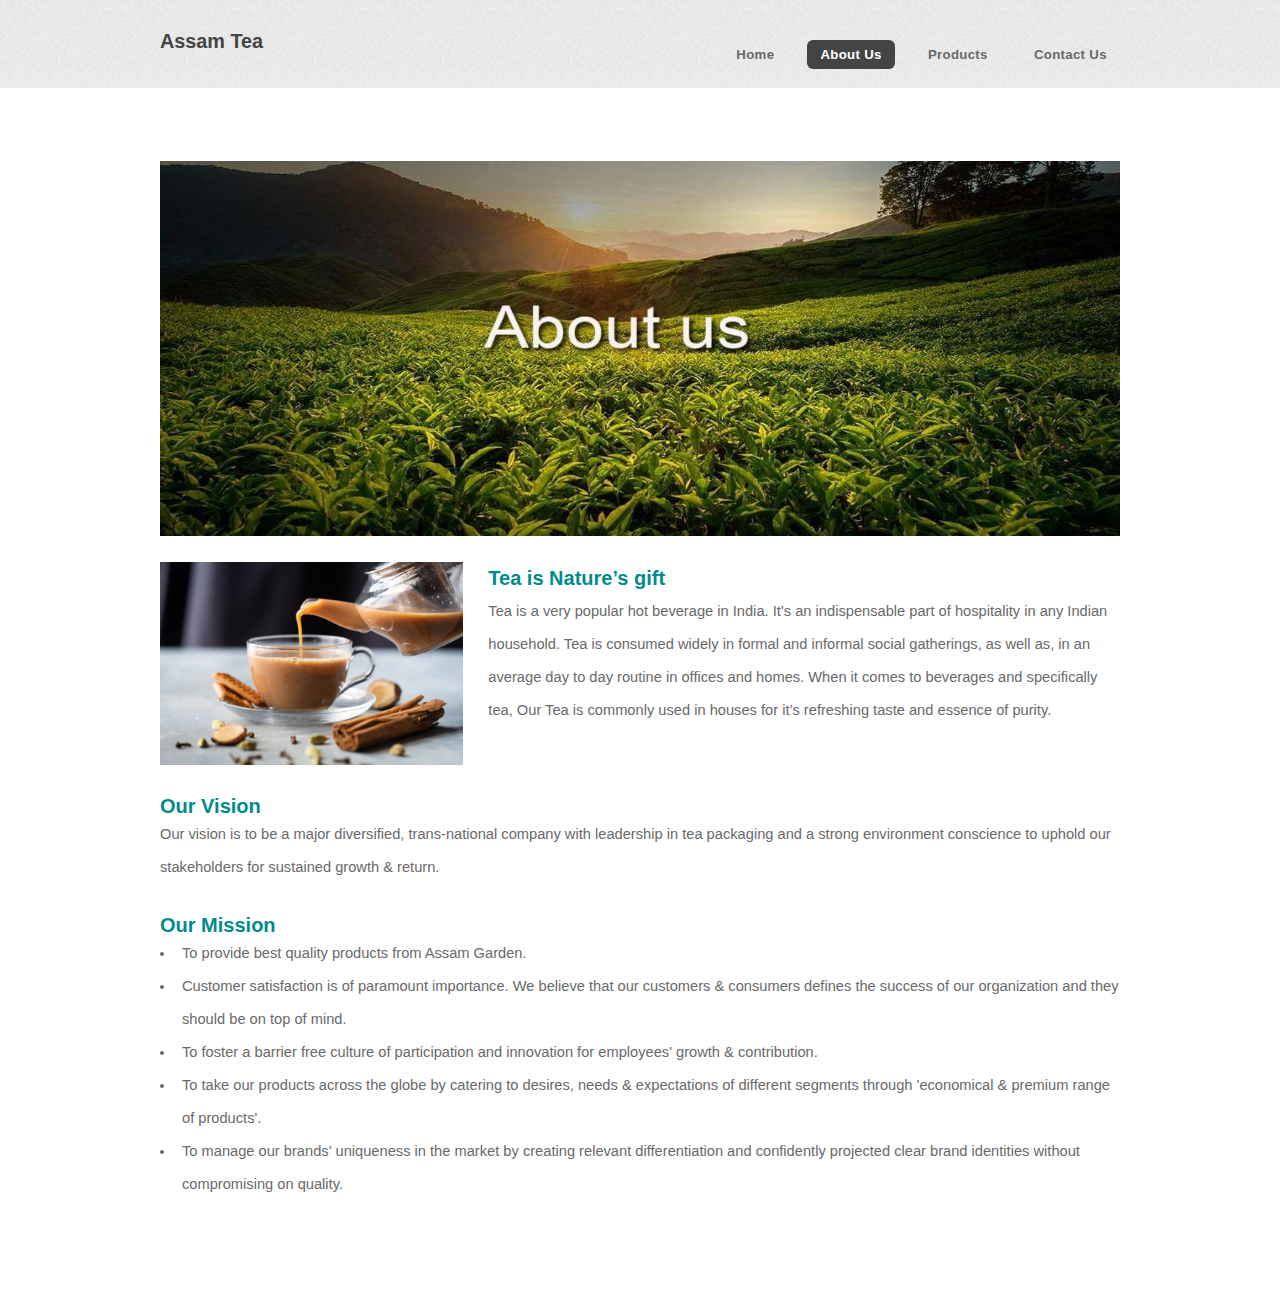
==== about-us.html @ cc210bd0 "whatsapp api fix & title logo add." ====
<!DOCTYPE html>
<html lang="en">
<head>
    <title>Assam Tea</title>
    <meta charset="utf-8" />
    <link rel="stylesheet" href="assets/css/main.css" />
    <link rel="stylesheet" href="assets/css/slideshow.css"/>

</head>

<body>

<div id="page-wrapper">
    <!-- Header -->
    <div style="margin: 25px;">
        <header id="header" class="container">

            <!-- Logo -->
            <div id="logo">
                <!--<img style="width: 50px; height: 50px" src="images/tea-logo%20copy.jpeg">-->
                <h3>Assam Tea</h3>
            </div>

            <!-- Nav -->
            <nav id="nav">
                <ul>
                    <li><a href="index.html">Home</a></li>
                    <li class="current"><a href="about-us.html">About Us</a></li>
                    <li><a href="products.html">Products</a></li>
                    <li><a href="contact-us.html">Contact Us</a></li>
                </ul>
            </nav>

        </header>
    </div>
</div>

<div id="main-wrapper">
    <div class="container">
        <div class="row">
            <img style="width: 100%;height: 400px;" src="images/about-us.jpg">
        </div>

        <div class="row" style="margin-top: 1px!important;">
            <div class="col-4 col-6-medium col-12-small">
                <img style="width: 100%; height: 100%" src="images/chai-image.jpeg">
            </div>

            <div class="col-8 col-6-medium col-12-small">
                <div style="font-weight: bold;color: darkcyan;font-size: 20px;"> Tea is Nature’s gift</div>
                <div>
                    Tea is a very popular hot beverage in India. It’s an indispensable part of hospitality in any Indian household.
                    Tea is consumed widely in formal and informal social gatherings, as well as, in an average day to day routine in offices and homes.
                    When it comes to beverages and specifically tea,
                    Our Tea is commonly used in houses for it’s refreshing taste and essence of purity.
                </div>
            </div>

            <div class="row">
                <div style="font-weight: bold;color: darkcyan;font-size: 20px;"> Our Vision</div>
                <div style="margin-top: -30px;">
                    Our vision is to be a major diversified,
                    trans-national company with leadership in tea packaging and
                    a strong environment conscience to uphold our stakeholders for sustained growth & return.
                </div>

                <div style="font-weight: bold;color: darkcyan;font-size: 20px;"> Our Mission</div>
                <div style="margin-top: -30px;">
                    <ul>
                        <li> To provide best quality products from Assam Garden.</li>
                        <li> Customer satisfaction is of paramount importance. We believe that our customers & consumers defines the success of our organization and they should be on top of mind.</li>
                        <li> To foster a barrier free culture of participation and innovation for employees' growth & contribution.</li>
                        <li> To take our products across the globe by catering to desires, needs & expectations of different segments through 'economical & premium range of products'.</li>
                        <li> To manage our brands' uniqueness in the market by creating relevant differentiation and confidently projected clear brand identities without compromising on quality.</li>
                    </ul>
                </div>
            </div>
        </div>
    </div>
</div>


</body>
</html>
---- assets/css/main.css ----
@import url("fontawesome-all.min.css");
@import url("https://fonts.googleapis.com/css?family=Oleo+Script:400|Open+Sans:300,300italic,600,600italic,800");

/*
	Verti by HTML5 UP
	html5up.net | @ajlkn
	Free for personal and commercial use under the CCA 3.0 license (html5up.net/license)
*/

html, body, div, span, applet, object,
iframe, h1, h2, h3, h4, h5, h6, p, blockquote,
pre, a, abbr, acronym, address, big, cite,
code, del, dfn, em, img, ins, kbd, q, s, samp,
small, strike, strong, sub, sup, tt, var, b,
u, i, center, dl, dt, dd, ol, ul, li, fieldset,
form, label, legend, table, caption, tbody,
tfoot, thead, tr, th, td, article, aside,
canvas, details, embed, figure, figcaption,
footer, header, hgroup, menu, nav, output, ruby,
section, summary, time, mark, audio, video {
	margin: 0;
	padding: 0;
	border: 0;
	font-size: 100%;
	font: inherit;
	vertical-align: baseline;}

article, aside, details, figcaption, figure,
footer, header, hgroup, menu, nav, section {
	display: block;}

body {
	line-height: 1;
}

ol, ul {
	list-style: none;
}

blockquote, q {
	quotes: none;
}

	blockquote:before, blockquote:after, q:before, q:after {
		content: '';
		content: none;
	}

table {
	border-collapse: collapse;
	border-spacing: 0;
}

body {
	-webkit-text-size-adjust: none;
}

mark {
	background-color: transparent;
	color: inherit;
}

input::-moz-focus-inner {
	border: 0;
	padding: 0;
}

input, select, textarea {
	-moz-appearance: none;
	-webkit-appearance: none;
	-ms-appearance: none;
	appearance: none;
}

/* Basic */

	@-ms-viewport {
		width: device-width;
	}

	html {
		box-sizing: border-box;
	}

	*, *:before, *:after {
		box-sizing: inherit;
	}

	body {
		background-image: -moz-linear-gradient(top, rgba(0, 0, 0, 0.05), rgba(0, 0, 0, 0)), url("images/bg01.png");
		background-image: -webkit-linear-gradient(top, rgba(0, 0, 0, 0.05), rgba(0, 0, 0, 0)), url("images/bg01.png");
		background-image: -ms-linear-gradient(top, rgba(0, 0, 0, 0.05), rgba(0, 0, 0, 0)), url("images/bg01.png");
		background-image: linear-gradient(top, rgba(0, 0, 0, 0.05), rgba(0, 0, 0, 0)), url("images/bg01.png");
		background-color: #f7f7f7;
		background-position: top left, top left;
		background-repeat: repeat-x, repeat;
		background-size: 100% 30em, auto;
		font-family: 'Open Sans', sans-serif;
		font-size: 13pt;
		color: #696969;
		font-weight: 300;
		line-height: 2.25em;
	}

		body.is-preload *, body.is-preload *:before, body.is-preload *:after {
			-moz-animation: none !important;
			-webkit-animation: none !important;
			-ms-animation: none !important;
			animation: none !important;
			-moz-transition: none !important;
			-webkit-transition: none !important;
			-ms-transition: none !important;
			transition: none !important;
		}

	input, select, textarea {
		font-family: 'Open Sans', sans-serif;
		font-size: 13pt;
		color: #696969;
		font-weight: 300;
		line-height: 2.25em;
	}

	a {
		color: #0090c5;
		text-decoration: underline;
	}

		a:hover {
			text-decoration: none;
		}

	h1, h2, h3, h4, h5, h6 {
		color: #444;
		font-weight: 800;
	}

		h1 a, h2 a, h3 a, h4 a, h5 a, h6 a {
			color: inherit;
			text-decoration: none;
			outline: 0;
		}

	h2 {
		font-size: 2.25em;
		margin: 0 0 1.1em 0;
		line-height: 1em;
	}

	h3 {
		font-size: 1.35em;
		margin: 0 0 1em 0;
	}

	b, strong {
		font-weight: 600;
		color: #444;
	}

	i, em {
		font-style: italic;
	}

	br.clear {
		clear: both;
	}

	sub {
		position: relative;
		top: 0.5em;
		font-size: 0.8em;
	}

	sup {
		position: relative;
		top: -0.5em;
		font-size: 0.8em;
	}

	hr {
		border: 0;
		border-top: solid 1px #eee;
	}

	blockquote {
		border-left: solid 0.5em #eee;
		padding: 1em 0 1em 2em;
		font-style: italic;
	}

	p, ul, ol, dl, table {
		margin-bottom: 2em;
	}

/* Container */

	.container {
		margin: 0 auto;
		max-width: 100%;
		width: 1400px;
	}

		@media screen and (max-width: 1680px) {

			.container {
				width: 1200px;
			}

		}

		@media screen and (max-width: 1280px) {

			.container {
				width: 960px;
			}

		}

		@media screen and (max-width: 980px) {

			.container {
				width: 90%;
			}

		}

		@media screen and (max-width: 736px) {

			.container {
				width: 100%;
			}

		}

/* Row */

	.row {
		display: flex;
		flex-wrap: wrap;
		box-sizing: border-box;
		align-items: stretch;
	}

		.row > * {
			box-sizing: border-box;
		}

		.row.gtr-uniform > * > :last-child {
			margin-bottom: 0;
		}

		.row.aln-left {
			justify-content: flex-start;
		}

		.row.aln-center {
			justify-content: center;
		}

		.row.aln-right {
			justify-content: flex-end;
		}

		.row.aln-top {
			align-items: flex-start;
		}

		.row.aln-middle {
			align-items: center;
		}

		.row.aln-bottom {
			align-items: flex-end;
		}

		.row > .imp {
			order: -1;
		}

		.row > .col-1 {
			width: 8.33333%;
		}

		.row > .off-1 {
			margin-left: 8.33333%;
		}

		.row > .col-2 {
			width: 16.66667%;
		}

		.row > .off-2 {
			margin-left: 16.66667%;
		}

		.row > .col-3 {
			width: 25%;
		}

		.row > .off-3 {
			margin-left: 25%;
		}

		.row > .col-4 {
			width: 33.33333%;
		}

		.row > .off-4 {
			margin-left: 33.33333%;
		}

		.row > .col-5 {
			width: 41.66667%;
		}

		.row > .off-5 {
			margin-left: 41.66667%;
		}

		.row > .col-6 {
			width: 50%;
		}

		.row > .off-6 {
			margin-left: 50%;
		}

		.row > .col-7 {
			width: 58.33333%;
		}

		.row > .off-7 {
			margin-left: 58.33333%;
		}

		.row > .col-8 {
			width: 66.66667%;
		}

		.row > .off-8 {
			margin-left: 66.66667%;
		}

		.row > .col-9 {
			width: 75%;
		}

		.row > .off-9 {
			margin-left: 75%;
		}

		.row > .col-10 {
			width: 83.33333%;
		}

		.row > .off-10 {
			margin-left: 83.33333%;
		}

		.row > .col-11 {
			width: 91.66667%;
		}

		.row > .off-11 {
			margin-left: 91.66667%;
		}

		.row > .col-12 {
			width: 100%;
		}

		.row > .off-12 {
			margin-left: 100%;
		}

		.row.gtr-0 {
			margin-top: 0px;
			margin-left: 0px;
		}

			.row.gtr-0 > * {
				padding: 0px 0 0 0px;
			}

			.row.gtr-0.gtr-uniform {
				margin-top: 0px;
			}

				.row.gtr-0.gtr-uniform > * {
					padding-top: 0px;
				}

		.row.gtr-25 {
			margin-top: -10px;
			margin-left: -10px;
		}

			.row.gtr-25 > * {
				padding: 10px 0 0 10px;
			}

			.row.gtr-25.gtr-uniform {
				margin-top: -10px;
			}

				.row.gtr-25.gtr-uniform > * {
					padding-top: 10px;
				}

		.row.gtr-50 {
			margin-top: -20px;
			margin-left: -20px;
		}

			.row.gtr-50 > * {
				padding: 20px 0 0 20px;
			}

			.row.gtr-50.gtr-uniform {
				margin-top: -20px;
			}

				.row.gtr-50.gtr-uniform > * {
					padding-top: 20px;
				}

		.row {
			margin-top: -40px;
			margin-left: -40px;
		}

			.row > * {
				padding: 40px 0 0 40px;
			}

			.row.gtr-uniform {
				margin-top: -40px;
			}

				.row.gtr-uniform > * {
					padding-top: 40px;
				}

		.row.gtr-150 {
			margin-top: -60px;
			margin-left: -60px;
		}

			.row.gtr-150 > * {
				padding: 60px 0 0 60px;
			}

			.row.gtr-150.gtr-uniform {
				margin-top: -60px;
			}

				.row.gtr-150.gtr-uniform > * {
					padding-top: 60px;
				}

		.row.gtr-200 {
			margin-top: -80px;
			margin-left: -80px;
		}

			.row.gtr-200 > * {
				padding: 80px 0 0 80px;
			}

			.row.gtr-200.gtr-uniform {
				margin-top: -80px;
			}

				.row.gtr-200.gtr-uniform > * {
					padding-top: 80px;
				}

		@media screen and (max-width: 1680px) {

			.row {
				display: flex;
				flex-wrap: wrap;
				box-sizing: border-box;
				align-items: stretch;
			}

				.row > * {
					box-sizing: border-box;
				}

				.row.gtr-uniform > * > :last-child {
					margin-bottom: 0;
				}

				.row.aln-left {
					justify-content: flex-start;
				}

				.row.aln-center {
					justify-content: center;
				}

				.row.aln-right {
					justify-content: flex-end;
				}

				.row.aln-top {
					align-items: flex-start;
				}

				.row.aln-middle {
					align-items: center;
				}

				.row.aln-bottom {
					align-items: flex-end;
				}

				.row > .imp-xlarge {
					order: -1;
				}

				.row > .col-1-xlarge {
					width: 8.33333%;
				}

				.row > .off-1-xlarge {
					margin-left: 8.33333%;
				}

				.row > .col-2-xlarge {
					width: 16.66667%;
				}

				.row > .off-2-xlarge {
					margin-left: 16.66667%;
				}

				.row > .col-3-xlarge {
					width: 25%;
				}

				.row > .off-3-xlarge {
					margin-left: 25%;
				}

				.row > .col-4-xlarge {
					width: 33.33333%;
				}

				.row > .off-4-xlarge {
					margin-left: 33.33333%;
				}

				.row > .col-5-xlarge {
					width: 41.66667%;
				}

				.row > .off-5-xlarge {
					margin-left: 41.66667%;
				}

				.row > .col-6-xlarge {
					width: 50%;
				}

				.row > .off-6-xlarge {
					margin-left: 50%;
				}

				.row > .col-7-xlarge {
					width: 58.33333%;
				}

				.row > .off-7-xlarge {
					margin-left: 58.33333%;
				}

				.row > .col-8-xlarge {
					width: 66.66667%;
				}

				.row > .off-8-xlarge {
					margin-left: 66.66667%;
				}

				.row > .col-9-xlarge {
					width: 75%;
				}

				.row > .off-9-xlarge {
					margin-left: 75%;
				}

				.row > .col-10-xlarge {
					width: 83.33333%;
				}

				.row > .off-10-xlarge {
					margin-left: 83.33333%;
				}

				.row > .col-11-xlarge {
					width: 91.66667%;
				}

				.row > .off-11-xlarge {
					margin-left: 91.66667%;
				}

				.row > .col-12-xlarge {
					width: 100%;
				}

				.row > .off-12-xlarge {
					margin-left: 100%;
				}

				.row.gtr-0 {
					margin-top: 0px;
					margin-left: 0px;
				}

					.row.gtr-0 > * {
						padding: 0px 0 0 0px;
					}

					.row.gtr-0.gtr-uniform {
						margin-top: 0px;
					}

						.row.gtr-0.gtr-uniform > * {
							padding-top: 0px;
						}

				.row.gtr-25 {
					margin-top: -10px;
					margin-left: -10px;
				}

					.row.gtr-25 > * {
						padding: 10px 0 0 10px;
					}

					.row.gtr-25.gtr-uniform {
						margin-top: -10px;
					}

						.row.gtr-25.gtr-uniform > * {
							padding-top: 10px;
						}

				.row.gtr-50 {
					margin-top: -20px;
					margin-left: -20px;
				}

					.row.gtr-50 > * {
						padding: 20px 0 0 20px;
					}

					.row.gtr-50.gtr-uniform {
						margin-top: -20px;
					}

						.row.gtr-50.gtr-uniform > * {
							padding-top: 20px;
						}

				.row {
					margin-top: -40px;
					margin-left: -40px;
				}

					.row > * {
						padding: 40px 0 0 40px;
					}

					.row.gtr-uniform {
						margin-top: -40px;
					}

						.row.gtr-uniform > * {
							padding-top: 40px;
						}

				.row.gtr-150 {
					margin-top: -60px;
					margin-left: -60px;
				}

					.row.gtr-150 > * {
						padding: 60px 0 0 60px;
					}

					.row.gtr-150.gtr-uniform {
						margin-top: -60px;
					}

						.row.gtr-150.gtr-uniform > * {
							padding-top: 60px;
						}

				.row.gtr-200 {
					margin-top: -80px;
					margin-left: -80px;
				}

					.row.gtr-200 > * {
						padding: 80px 0 0 80px;
					}

					.row.gtr-200.gtr-uniform {
						margin-top: -80px;
					}

						.row.gtr-200.gtr-uniform > * {
							padding-top: 80px;
						}

		}

		@media screen and (max-width: 1280px) {

			.row {
				display: flex;
				flex-wrap: wrap;
				box-sizing: border-box;
				align-items: stretch;
			}

				.row > * {
					box-sizing: border-box;
				}

				.row.gtr-uniform > * > :last-child {
					margin-bottom: 0;
				}

				.row.aln-left {
					justify-content: flex-start;
				}

				.row.aln-center {
					justify-content: center;
				}

				.row.aln-right {
					justify-content: flex-end;
				}

				.row.aln-top {
					align-items: flex-start;
				}

				.row.aln-middle {
					align-items: center;
				}

				.row.aln-bottom {
					align-items: flex-end;
				}

				.row > .imp-large {
					order: -1;
				}

				.row > .col-1-large {
					width: 8.33333%;
				}

				.row > .off-1-large {
					margin-left: 8.33333%;
				}

				.row > .col-2-large {
					width: 16.66667%;
				}

				.row > .off-2-large {
					margin-left: 16.66667%;
				}

				.row > .col-3-large {
					width: 25%;
				}

				.row > .off-3-large {
					margin-left: 25%;
				}

				.row > .col-4-large {
					width: 33.33333%;
				}

				.row > .off-4-large {
					margin-left: 33.33333%;
				}

				.row > .col-5-large {
					width: 41.66667%;
				}

				.row > .off-5-large {
					margin-left: 41.66667%;
				}

				.row > .col-6-large {
					width: 50%;
				}

				.row > .off-6-large {
					margin-left: 50%;
				}

				.row > .col-7-large {
					width: 58.33333%;
				}

				.row > .off-7-large {
					margin-left: 58.33333%;
				}

				.row > .col-8-large {
					width: 66.66667%;
				}

				.row > .off-8-large {
					margin-left: 66.66667%;
				}

				.row > .col-9-large {
					width: 75%;
				}

				.row > .off-9-large {
					margin-left: 75%;
				}

				.row > .col-10-large {
					width: 83.33333%;
				}

				.row > .off-10-large {
					margin-left: 83.33333%;
				}

				.row > .col-11-large {
					width: 91.66667%;
				}

				.row > .off-11-large {
					margin-left: 91.66667%;
				}

				.row > .col-12-large {
					width: 100%;
				}

				.row > .off-12-large {
					margin-left: 100%;
				}

				.row.gtr-0 {
					margin-top: 0px;
					margin-left: 0px;
				}

					.row.gtr-0 > * {
						padding: 0px 0 0 0px;
					}

					.row.gtr-0.gtr-uniform {
						margin-top: 0px;
					}

						.row.gtr-0.gtr-uniform > * {
							padding-top: 0px;
						}

				.row.gtr-25 {
					margin-top: -6.25px;
					margin-left: -6.25px;
				}

					.row.gtr-25 > * {
						padding: 6.25px 0 0 6.25px;
					}

					.row.gtr-25.gtr-uniform {
						margin-top: -6.25px;
					}

						.row.gtr-25.gtr-uniform > * {
							padding-top: 6.25px;
						}

				.row.gtr-50 {
					margin-top: -12.5px;
					margin-left: -12.5px;
				}

					.row.gtr-50 > * {
						padding: 12.5px 0 0 12.5px;
					}

					.row.gtr-50.gtr-uniform {
						margin-top: -12.5px;
					}

						.row.gtr-50.gtr-uniform > * {
							padding-top: 12.5px;
						}

				.row {
					margin-top: -25px;
					margin-left: -25px;
				}

					.row > * {
						padding: 25px 0 0 25px;
					}

					.row.gtr-uniform {
						margin-top: -25px;
					}

						.row.gtr-uniform > * {
							padding-top: 25px;
						}

				.row.gtr-150 {
					margin-top: -37.5px;
					margin-left: -37.5px;
				}

					.row.gtr-150 > * {
						padding: 37.5px 0 0 37.5px;
					}

					.row.gtr-150.gtr-uniform {
						margin-top: -37.5px;
					}

						.row.gtr-150.gtr-uniform > * {
							padding-top: 37.5px;
						}

				.row.gtr-200 {
					margin-top: -50px;
					margin-left: -50px;
				}

					.row.gtr-200 > * {
						padding: 50px 0 0 50px;
					}

					.row.gtr-200.gtr-uniform {
						margin-top: -50px;
					}

						.row.gtr-200.gtr-uniform > * {
							padding-top: 50px;
						}

		}

		@media screen and (max-width: 980px) {

			.row {
				display: flex;
				flex-wrap: wrap;
				box-sizing: border-box;
				align-items: stretch;
			}

				.row > * {
					box-sizing: border-box;
				}

				.row.gtr-uniform > * > :last-child {
					margin-bottom: 0;
				}

				.row.aln-left {
					justify-content: flex-start;
				}

				.row.aln-center {
					justify-content: center;
				}

				.row.aln-right {
					justify-content: flex-end;
				}

				.row.aln-top {
					align-items: flex-start;
				}

				.row.aln-middle {
					align-items: center;
				}

				.row.aln-bottom {
					align-items: flex-end;
				}

				.row > .imp-medium {
					order: -1;
				}

				.row > .col-1-medium {
					width: 8.33333%;
				}

				.row > .off-1-medium {
					margin-left: 8.33333%;
				}

				.row > .col-2-medium {
					width: 16.66667%;
				}

				.row > .off-2-medium {
					margin-left: 16.66667%;
				}

				.row > .col-3-medium {
					width: 25%;
				}

				.row > .off-3-medium {
					margin-left: 25%;
				}

				.row > .col-4-medium {
					width: 33.33333%;
				}

				.row > .off-4-medium {
					margin-left: 33.33333%;
				}

				.row > .col-5-medium {
					width: 41.66667%;
				}

				.row > .off-5-medium {
					margin-left: 41.66667%;
				}

				.row > .col-6-medium {
					width: 50%;
				}

				.row > .off-6-medium {
					margin-left: 50%;
				}

				.row > .col-7-medium {
					width: 58.33333%;
				}

				.row > .off-7-medium {
					margin-left: 58.33333%;
				}

				.row > .col-8-medium {
					width: 66.66667%;
				}

				.row > .off-8-medium {
					margin-left: 66.66667%;
				}

				.row > .col-9-medium {
					width: 75%;
				}

				.row > .off-9-medium {
					margin-left: 75%;
				}

				.row > .col-10-medium {
					width: 83.33333%;
				}

				.row > .off-10-medium {
					margin-left: 83.33333%;
				}

				.row > .col-11-medium {
					width: 91.66667%;
				}

				.row > .off-11-medium {
					margin-left: 91.66667%;
				}

				.row > .col-12-medium {
					width: 100%;
				}

				.row > .off-12-medium {
					margin-left: 100%;
				}

				.row.gtr-0 {
					margin-top: 0px;
					margin-left: 0px;
				}

					.row.gtr-0 > * {
						padding: 0px 0 0 0px;
					}

					.row.gtr-0.gtr-uniform {
						margin-top: 0px;
					}

						.row.gtr-0.gtr-uniform > * {
							padding-top: 0px;
						}

				.row.gtr-25 {
					margin-top: -6.25px;
					margin-left: -6.25px;
				}

					.row.gtr-25 > * {
						padding: 6.25px 0 0 6.25px;
					}

					.row.gtr-25.gtr-uniform {
						margin-top: -6.25px;
					}

						.row.gtr-25.gtr-uniform > * {
							padding-top: 6.25px;
						}

				.row.gtr-50 {
					margin-top: -12.5px;
					margin-left: -12.5px;
				}

					.row.gtr-50 > * {
						padding: 12.5px 0 0 12.5px;
					}

					.row.gtr-50.gtr-uniform {
						margin-top: -12.5px;
					}

						.row.gtr-50.gtr-uniform > * {
							padding-top: 12.5px;
						}

				.row {
					margin-top: -25px;
					margin-left: -25px;
				}

					.row > * {
						padding: 25px 0 0 25px;
					}

					.row.gtr-uniform {
						margin-top: -25px;
					}

						.row.gtr-uniform > * {
							padding-top: 25px;
						}

				.row.gtr-150 {
					margin-top: -37.5px;
					margin-left: -37.5px;
				}

					.row.gtr-150 > * {
						padding: 37.5px 0 0 37.5px;
					}

					.row.gtr-150.gtr-uniform {
						margin-top: -37.5px;
					}

						.row.gtr-150.gtr-uniform > * {
							padding-top: 37.5px;
						}

				.row.gtr-200 {
					margin-top: -50px;
					margin-left: -50px;
				}

					.row.gtr-200 > * {
						padding: 50px 0 0 50px;
					}

					.row.gtr-200.gtr-uniform {
						margin-top: -50px;
					}

						.row.gtr-200.gtr-uniform > * {
							padding-top: 50px;
						}

		}

		@media screen and (max-width: 736px) {

			.row {
				display: flex;
				flex-wrap: wrap;
				box-sizing: border-box;
				align-items: stretch;
			}

				.row > * {
					box-sizing: border-box;
				}

				.row.gtr-uniform > * > :last-child {
					margin-bottom: 0;
				}

				.row.aln-left {
					justify-content: flex-start;
				}

				.row.aln-center {
					justify-content: center;
				}

				.row.aln-right {
					justify-content: flex-end;
				}

				.row.aln-top {
					align-items: flex-start;
				}

				.row.aln-middle {
					align-items: center;
				}

				.row.aln-bottom {
					align-items: flex-end;
				}

				.row > .imp-small {
					order: -1;
				}

				.row > .col-1-small {
					width: 8.33333%;
				}

				.row > .off-1-small {
					margin-left: 8.33333%;
				}

				.row > .col-2-small {
					width: 16.66667%;
				}

				.row > .off-2-small {
					margin-left: 16.66667%;
				}

				.row > .col-3-small {
					width: 25%;
				}

				.row > .off-3-small {
					margin-left: 25%;
				}

				.row > .col-4-small {
					width: 33.33333%;
				}

				.row > .off-4-small {
					margin-left: 33.33333%;
				}

				.row > .col-5-small {
					width: 41.66667%;
				}

				.row > .off-5-small {
					margin-left: 41.66667%;
				}

				.row > .col-6-small {
					width: 50%;
				}

				.row > .off-6-small {
					margin-left: 50%;
				}

				.row > .col-7-small {
					width: 58.33333%;
				}

				.row > .off-7-small {
					margin-left: 58.33333%;
				}

				.row > .col-8-small {
					width: 66.66667%;
				}

				.row > .off-8-small {
					margin-left: 66.66667%;
				}

				.row > .col-9-small {
					width: 75%;
				}

				.row > .off-9-small {
					margin-left: 75%;
				}

				.row > .col-10-small {
					width: 83.33333%;
				}

				.row > .off-10-small {
					margin-left: 83.33333%;
				}

				.row > .col-11-small {
					width: 91.66667%;
				}

				.row > .off-11-small {
					margin-left: 91.66667%;
				}

				.row > .col-12-small {
					width: 100%;
				}

				.row > .off-12-small {
					margin-left: 100%;
				}

				.row.gtr-0 {
					margin-top: 0px;
					margin-left: 0px;
				}

					.row.gtr-0 > * {
						padding: 0px 0 0 0px;
					}

					.row.gtr-0.gtr-uniform {
						margin-top: 0px;
					}

						.row.gtr-0.gtr-uniform > * {
							padding-top: 0px;
						}

				.row.gtr-25 {
					margin-top: -5px;
					margin-left: -5px;
				}

					.row.gtr-25 > * {
						padding: 5px 0 0 5px;
					}

					.row.gtr-25.gtr-uniform {
						margin-top: -5px;
					}

						.row.gtr-25.gtr-uniform > * {
							padding-top: 5px;
						}

				.row.gtr-50 {
					margin-top: -10px;
					margin-left: -10px;
				}

					.row.gtr-50 > * {
						padding: 10px 0 0 10px;
					}

					.row.gtr-50.gtr-uniform {
						margin-top: -10px;
					}

						.row.gtr-50.gtr-uniform > * {
							padding-top: 10px;
						}

				.row {
					margin-top: -20px;
					margin-left: -20px;
				}

					.row > * {
						padding: 20px 0 0 20px;
					}

					.row.gtr-uniform {
						margin-top: -20px;
					}

						.row.gtr-uniform > * {
							padding-top: 20px;
						}

				.row.gtr-150 {
					margin-top: -30px;
					margin-left: -30px;
				}

					.row.gtr-150 > * {
						padding: 30px 0 0 30px;
					}

					.row.gtr-150.gtr-uniform {
						margin-top: -30px;
					}

						.row.gtr-150.gtr-uniform > * {
							padding-top: 30px;
						}

				.row.gtr-200 {
					margin-top: -40px;
					margin-left: -40px;
				}

					.row.gtr-200 > * {
						padding: 40px 0 0 40px;
					}

					.row.gtr-200.gtr-uniform {
						margin-top: -40px;
					}

						.row.gtr-200.gtr-uniform > * {
							padding-top: 40px;
						}

		}

/* Section/Article */

	section, article {
		margin-bottom: 5em;
	}

	section > :last-child,
	article > :last-child,
	section:last-child,
	article:last-child {
		margin-bottom: 0;
	}

	header {
		margin: 0 0 2em 0;
	}

		header h2, header h3 {
			margin: 0 0 0.25em 0;
		}

		header p {
			margin: 0;
		}

	footer {
		margin: 2.5em 0 0 0;
	}

/* Forms */

	form label {
		display: block;
		font-weight: 800;
		margin: 0 0 1em 0;
		font-size: 0.8em;
		color: #444;
	}

	form input[type="text"],
	form input[type="email"],
	form input[type="password"],
	form select,
	form textarea {
		-webkit-appearance: none;
		display: block;
		width: 100%;
		border-radius: 8px;
		border: solid 1px #eee;
	}

		form input[type="text"]:focus,
		form input[type="email"]:focus,
		form input[type="password"]:focus,
		form select:focus,
		form textarea:focus {
			border-color: #0090c5;
		}

	form input[type="text"],
	form input[type="email"],
	form input[type="password"] {
		line-height: 3em;
		padding: 0 1em;
	}

	form select {
		line-height: 3em;
		padding: 0 1em;
	}

	form textarea {
		min-height: 9em;
		padding: 1em;
	}

	form ::-webkit-input-placeholder {
		color: #555 !important;
	}

	form :-moz-placeholder {
		color: #555 !important;
	}

	form ::-moz-placeholder {
		color: #555 !important;
	}

	form :-ms-input-placeholder {
		color: #555 !important;
	}

	form ::-moz-focus-inner {
		border: 0;
	}

/* Tables */

	table {
		width: 100%;
	}

		table tr {
			border-top: solid 1px #eee;
		}

			table tr:first-child {
				border-top: 0;
			}

		table td {
			padding: 0.5em 1em 0.5em 1em;
		}

		table th {
			text-align: left;
			padding: 0.5em 1em 0.5em 1em;
			font-weight: 800;
			margin: 0 0 1em 0;
		}

		table thead {
			background: #404248;
			color: #fff;
		}

/* Image */

	.image {
		display: inline-block;
		outline: 0;
	}

		.image img {
			display: block;
			width: 100%;
			border-radius: 8px;
		}

		.image.fit {
			display: block;
			width: 100%;
		}

		.image.featured {
			display: block;
			width: 100%;
			margin: 0 0 2.5em 0;
		}

		.image.left {
			float: left;
			margin: 0 2em 2em 0;
		}

		.image.centered {
			display: block;
			margin: 0 0 2.5em 0;
		}

			.image.centered img {
				margin: 0 auto;
				width: auto;
			}

/* Button */

	input[type="button"],
	input[type="submit"],
	input[type="reset"],
	button,
	.button {
		-moz-transition: background-color .25s ease-in-out;
		-webkit-transition: background-color .25s ease-in-out;
		-ms-transition: background-color .25s ease-in-out;
		transition: background-color .25s ease-in-out;
		-webkit-appearance: none;
		position: relative;
		display: inline-block;
		background: #0090c5;
		color: #fff;
		text-decoration: none;
		border-radius: 6px;
		font-weight: 800;
		outline: 0;
		border: 0;
		cursor: pointer;
		font-size: 1.35em;
		padding: 0.6em 1.5em;
	}

		input[type="button"].icon:before,
		input[type="submit"].icon:before,
		input[type="reset"].icon:before,
		button.icon:before,
		.button.icon:before {
			position: relative;
			margin-right: 0.5em;
			top: 0.05em;
		}

		input[type="button"]:hover,
		input[type="submit"]:hover,
		input[type="reset"]:hover,
		button:hover,
		.button:hover {
			background: #10a0d5;
		}

		input[type="button"]:active,
		input[type="submit"]:active,
		input[type="reset"]:active,
		button:active,
		.button:active {
			background: #20b0e5;
		}

		input[type="button"].alt,
		input[type="submit"].alt,
		input[type="reset"].alt,
		button.alt,
		.button.alt {
			background: #f1f1f1;
			background: rgba(0, 0, 0, 0.05);
			color: #444;
		}

			input[type="button"].alt:hover,
			input[type="submit"].alt:hover,
			input[type="reset"].alt:hover,
			button.alt:hover,
			.button.alt:hover {
				background: #e8e8e8;
				background: rgba(0, 0, 0, 0.085);
			}

			input[type="button"].alt:active,
			input[type="submit"].alt:active,
			input[type="reset"].alt:active,
			button.alt:active,
			.button.alt:active {
				background: #e4e4e4;
				background: rgba(0, 0, 0, 0.15);
			}

		input[type="button"].large,
		input[type="submit"].large,
		input[type="reset"].large,
		button.large,
		.button.large {
			font-size: 2.25em;
			padding: 0.8em 0.9em;
		}

/* List */

	ul {
		list-style: disc;
		padding-left: 1em;
	}

		ul li {
			padding-left: 0.5em;
		}

		ul.style2 {
			list-style: none;
			padding-left: 0;
		}

			ul.style2 li {
				padding-left: 0;
			}

	ol {
		list-style: decimal;
		padding-left: 1.25em;
	}

		ol li {
			padding-left: 0.25em;
		}

/* Actions */

	ul.actions {
		list-style: none;
		padding-left: 0;
	}

		ul.actions li {
			display: inline-block;
			padding: 0 0 0 0.25em;
			margin: 0 0 0 0.25em;
		}

			ul.actions li:first-child {
				margin-left: 0;
				padding-left: 0;
			}

/* Menu */

	ul.menu {
		list-style: none;
		padding-left: 0;
	}

		ul.menu li {
			border-left: solid 1px #e0e0e0;
			display: inline-block;
			padding: 0 0 0 0.75em;
			margin: 0 0 0 0.75em;
		}

			ul.menu li:first-child {
				border-left: 0;
				margin-left: 0;
				padding-left: 0;
			}

/* Box */

	.box {
		background: whitesmoke;
		border-radius: 6px;
		box-shadow: 0px 3px 0px 0px rgba(0, 0, 0, 0.05);
		padding: 2em;
	}

		.box.feature {
			padding: 0;
		}

			.box.feature .inner {
				padding: 4em 2em 3em 2em;
			}

			.box.feature h2 {
				font-size: 1.35em;
			}

			.box.feature p {
				margin: 0;
			}

			.box.feature .image {
				position: relative;
				margin: 0;
			}

				.box.feature .image img {
					border-bottom-left-radius: 0;
					border-bottom-right-radius: 0;
				}

/* Icons */

	.icon {
		text-decoration: none;
		position: relative;
		text-decoration: none;
	}

		.icon:before {
			-moz-osx-font-smoothing: grayscale;
			-webkit-font-smoothing: antialiased;
			display: inline-block;
			font-style: normal;
			font-variant: normal;
			text-rendering: auto;
			line-height: 1;
			text-transform: none !important;
			font-family: 'Font Awesome 5 Free';
			font-weight: 400;
		}

		.icon:before {
			line-height: inherit;
		}

		.icon.solid:before {
			font-weight: 900;
		}

		.icon.brands:before {
			font-family: 'Font Awesome 5 Brands';
		}

		.icon > .label {
			display: none;
		}

/* Widgets */

	.widget.thumbnails .grid {
		margin: 0 0 3em 0;
	}

	.widget.thumbnails .image {
		margin: 0;
	}

	.widget.contact ul {
		list-style: none;
		padding-left: 0;
		overflow: hidden;
		position: relative;
		left: -4px;
		top: 4px;
		margin-bottom: 1.5em;
	}

		.widget.contact ul li {
			display: inline-block;
			margin-right: 0.25em;
			padding-left: 0;
		}

			.widget.contact ul li a {
				-moz-transition: background-color .25s ease-in-out;
				-webkit-transition: background-color .25s ease-in-out;
				-ms-transition: background-color .25s ease-in-out;
				transition: background-color .25s ease-in-out;
				display: inline-block;
				width: 2.5em;
				height: 2.5em;
				text-align: center;
				line-height: 2.5em;
				border-radius: 0.35em;
				outline: 0;
				opacity: 0.75;
				text-decoration: none;
				background: #222222;
			}

				.widget.contact ul li a:before {
					color: #f3f3f3;
					font-size: 1.5em;
					line-height: inherit;
				}

				.widget.contact ul li a:hover {
					background: #444444;
				}

				.widget.contact ul li a:active {
					background: #666666;
				}

/* Wrappers */

	#header-wrapper {
		padding: 4.5em 0 3em 0;
	}

	#features-wrapper {
		padding: 3em 0 3em 0;
	}

	#main-wrapper {
		background: #fff;
		box-shadow: 0px 3px 0px 0px rgba(0, 0, 0, 0.05);
		padding: 5em 0 5em 0;
	}

	#footer-wrapper {
		padding: 6em 0 8em 0;
	}

/* Header */

	#header {
		position: relative;
	}

/* Logo */

	#logo {
		display: inline-block;
	}

		#logo h1 {
			background: #ff4486;
			color: #fff;
			border-radius: 6px;
			font-family: 'Oleo Script', serif;
			font-weight: 400;
			padding: 0.25em 0.2em 0.25em 0.2em;
			font-size: 3.25em;
			letter-spacing: 0.05em;
			display: inline-block;
			vertical-align: middle;
		}

		#logo span {
			font-weight: 800;
			line-height: 4.5em;
			letter-spacing: 0.025em;
			font-size: 0.9em;
			vertical-align: middle;
			margin: 0 0 0 1.25em;
		}

/* Nav */

	#nav {
		position: absolute;
		right: 0;
		top: 0;
		font-size: 0.9em;
	}

		#nav ul {
			list-style: none;
			padding-left: 0;
		}

			#nav ul li {
				float: left;
				line-height: 4.5em;
				padding-left: 1.5em;
			}

				#nav ul li a, #nav ul li span {
					-moz-transition: background-color .25s ease-in-out;
					-webkit-transition: background-color .25s ease-in-out;
					-ms-transition: background-color .25s ease-in-out;
					transition: background-color .25s ease-in-out;
					font-weight: 800;
					letter-spacing: 0.025em;
					color: #696969;
					text-decoration: none;
					border-radius: 6px;
					padding: 0.5em 1em 0.5em 1em;
				}

				#nav ul li > ul {
					display: none;
				}

				#nav ul li:hover a, #nav ul li:hover span {
					background: #fff;
				}

				#nav ul li.active a, #nav ul li.active span {
					background: #fff;
				}

				#nav ul li.current a {
					background: #444;
					color: #fff;
				}

	.dropotron {
		background: #fff;
		letter-spacing: 0.025em;
		color: #696969;
		text-decoration: none;
		border-radius: 6px;
		padding: 0.75em 0;
		min-width: 15em;
		box-shadow: inset 0 0 0 1px rgba(0, 0, 0, 0.1), 0 0.25em 0.25em 0.1em rgba(0, 0, 0, 0.025);
		margin-top: calc(-0.75em + 1px);
		margin-left: -1px;
		list-style: none;
		padding-left: 0;
	}

		.dropotron li {
			border-top: solid 1px #eee;
			line-height: 3em;
			padding-left: 0;
		}

			.dropotron li:first-child {
				border-top: 0;
			}

			.dropotron li > a, .dropotron li > span {
				-moz-transition: color .25s ease-in-out, background-color .25s ease-in-out;
				-webkit-transition: color .25s ease-in-out, background-color .25s ease-in-out;
				-ms-transition: color .25s ease-in-out, background-color .25s ease-in-out;
				transition: color .25s ease-in-out, background-color .25s ease-in-out;
				text-decoration: none;
				color: inherit;
				display: block;
				padding: 0 1.5em;
			}

				.dropotron li > a:hover, .dropotron li > span:hover {
					background: #eee;
				}

			.dropotron li.active > a, .dropotron li.active > span {
				background: #eee;
			}

		.dropotron.level-0 {
			font-size: 0.8em;
			margin-left: 1.5em;
			margin-top: 0;
		}

			.dropotron.level-0:before {
				content: '';
				position: absolute;
				top: -0.5em;
				left: 1em;
				border-bottom: solid 0.75em #ffffff;
				border-left: solid 0.75em transparent;
				border-right: solid 0.75em transparent;
				z-index: 1;
			}

/* Banner */

	#banner {
		position: relative;
		padding: 4.5em;
	}

		#banner h2 {
			font-size: 3.5em;
			margin: 0.1em 0 0.35em 0;
		}

		#banner p {
			font-size: 2.75em;
			line-height: 1.35em;
			margin: 0;
		}

		#banner .button {
			width: 100%;
			margin-bottom: 0.5em;
		}

			#banner .button.icon:before {
				position: absolute;
				right: 0.15em;
				top: 50%;
				margin-top: -0.5em;
			}

			#banner .button.alt {
				margin-bottom: 0;
			}

		#banner ul {
			list-style: none;
			padding-left: 0;
			margin: 0 0 0 2em;
		}

			#banner ul li {
				padding-left: 0;
			}

/* Footer */

	#footer {
		margin-top: 0;
	}

		#footer a {
			color: inherit;
		}

	#copyright {
		color: #aaa;
		padding: 4em 0 0 0;
		text-align: center;
	}

		#copyright a {
			color: inherit;
		}

/* XLarge */

	@media screen and (max-width: 1680px) {

		/* Basic */

			body, input, select, textarea {
				font-size: 12pt;
			}

	}

/* Large */

	@media screen and (max-width: 1280px) {

		/* Basic */

			body, input, select, textarea {
				font-size: 11pt;
			}

	}

/* Medium */

	#navPanel, #navToggle {
		display: none;
	}

	@media screen and (max-width: 980px) {

		/* Basic */

			html, body {
				overflow-x: hidden;
			}

			body, input, select, textarea {
				font-size: 11pt;
			}

		/* Section/Article */

			section, article {
				clear: both;
				margin-bottom: 3em !important;
			}

			section.last, article.last {
				margin-bottom: 0 !important;
			}

		/* Image */

			.image.left {
				width: 25%;
				margin-bottom: 2em !important;
			}

		/* Menu */

			ul.menu li {
				display: block;
				border: 0 !important;
				padding: 0 !important;
				margin: 0 !important;
			}

		/* Actions */

			ul.actions li {
				display: block;
				padding: 0;
				margin: 1em 0 0 0;
			}

				ul.actions li:first-child {
					margin-top: 0;
				}

		/* Button */

			input[type="button"],
			input[type="submit"],
			input[type="reset"],
			button,
			.button {
				width: 100%;
				text-align: center;
				font-size: 1.35em;
				padding: 0.85em 0 !important;
			}

				input[type="button"].icon,
				input[type="submit"].icon,
				input[type="reset"].icon,
				button.icon,
				.button.icon {
					padding-right: 0.75em !important;
				}

					input[type="button"].icon:before,
					input[type="submit"].icon:before,
					input[type="reset"].icon:before,
					button.icon:before,
					.button.icon:before {
						margin-right: 0.5em;
						top: 0.05em;
					}

		/* Wrappers */

			#header-wrapper {
				padding: 3em 0 1em 0;
				text-align: center;
			}

			#footer-wrapper {
				padding: 6em 0 4em 0;
			}

		/* Header */

			#header {
				margin: 0 auto;
			}

		/* Logo */

			#logo span {
				display: block;
				margin: 0;
			}

		/* Nav */

			#nav {
				display: none;
			}

		/* Banner */

			#banner {
				padding: 4.5em 3em;
				text-align: center;
			}

				#banner ul {
					margin: 2em 0 0 0;
				}

				#banner .button.icon:before {
					position: relative;
					right: auto;
					top: auto;
				}

		/* Content */

			#content {
				border-bottom: solid 1px #e8e8e8;
				padding-bottom: 4em;
				margin-bottom: 0 !important;
			}

				#content > :last-child {
					margin-bottom: 0 !important;
				}

			#sidebar > :last-child {
				margin-bottom: 0 !important;
			}

		/* Footer */

			#copyright {
				padding: 0;
			}

		/* Nav */

			#page-wrapper {
				-moz-backface-visibility: hidden;
				-webkit-backface-visibility: hidden;
				-ms-backface-visibility: hidden;
				backface-visibility: hidden;
				-moz-transition: -moz-transform 0.5s ease;
				-webkit-transition: -webkit-transform 0.5s ease;
				-ms-transition: -ms-transform 0.5s ease;
				transition: transform 0.5s ease;
				padding-bottom: 1px;
			}

			#navToggle {
				-moz-backface-visibility: hidden;
				-webkit-backface-visibility: hidden;
				-ms-backface-visibility: hidden;
				backface-visibility: hidden;
				-moz-transition: -moz-transform 0.5s ease;
				-webkit-transition: -webkit-transform 0.5s ease;
				-ms-transition: -ms-transform 0.5s ease;
				transition: transform 0.5s ease;
				display: block;
				height: 44px;
				left: 0;
				position: fixed;
				top: 0;
				width: 100%;
				z-index: 10001;
			}

				#navToggle .toggle {
					text-decoration: none;
					width: 70px;
					height: 50px;
					opacity: 0.35;
				}

					#navToggle .toggle:before {
						-moz-osx-font-smoothing: grayscale;
						-webkit-font-smoothing: antialiased;
						display: inline-block;
						font-style: normal;
						font-variant: normal;
						text-rendering: auto;
						line-height: 1;
						text-transform: none !important;
						font-family: 'Font Awesome 5 Free';
						font-weight: 900;
					}

					#navToggle .toggle:before {
						display: inline-block;
						text-decoration: none;
						position: absolute;
						left: 6px;
						top: 6px;
						background: rgba(0, 0, 0, 0.5);
						width: 58px;
						height: 38px;
						border-radius: 6px;
						content: '\f0c9';
						color: #fff;
						text-align: center;
						line-height: 38px;
						font-size: 20px;
					}

					#navToggle .toggle:active {
						opacity: 0.75;
					}

			#navPanel {
				-moz-backface-visibility: hidden;
				-webkit-backface-visibility: hidden;
				-ms-backface-visibility: hidden;
				backface-visibility: hidden;
				-moz-transform: translateX(-275px);
				-webkit-transform: translateX(-275px);
				-ms-transform: translateX(-275px);
				transform: translateX(-275px);
				-moz-transition: -moz-transform 0.5s ease;
				-webkit-transition: -webkit-transform 0.5s ease;
				-ms-transition: -ms-transform 0.5s ease;
				transition: transform 0.5s ease;
				display: block;
				height: 100%;
				left: 0;
				overflow-y: auto;
				position: fixed;
				top: 0;
				width: 275px;
				z-index: 10002;
				background: #fff;
				box-shadow: inset -3px 0px 0px 0px #dfdfdf;
				padding: 0 23px 0 20px;
			}

				#navPanel .link {
					display: block;
					text-decoration: none;
					height: 54px;
					line-height: 54px;
					border-top: solid 1px #e8e8e8;
					color: #696969;
				}

					#navPanel .link:first-child {
						border-top: 0;
					}

				#navPanel .indent-1 {
					display: inline-block;
					width: 1em;
				}

				#navPanel .indent-2 {
					display: inline-block;
					width: 2em;
				}

				#navPanel .indent-3 {
					display: inline-block;
					width: 3em;
				}

				#navPanel .indent-4 {
					display: inline-block;
					width: 4em;
				}

				#navPanel .indent-5 {
					display: inline-block;
					width: 5em;
				}

				#navPanel .depth-0 {
					color: #444;
					font-weight: 800;
				}

			body.navPanel-visible #page-wrapper {
				-moz-transform: translateX(275px);
				-webkit-transform: translateX(275px);
				-ms-transform: translateX(275px);
				transform: translateX(275px);
			}

			body.navPanel-visible #navToggle {
				-moz-transform: translateX(275px);
				-webkit-transform: translateX(275px);
				-ms-transform: translateX(275px);
				transform: translateX(275px);
			}

			body.navPanel-visible #navPanel {
				-moz-transform: translateX(0);
				-webkit-transform: translateX(0);
				-ms-transform: translateX(0);
				transform: translateX(0);
			}

	}

/* Small */

	@media screen and (max-width: 736px) {

		/* Basic */

			body, input, select, textarea {
				line-height: 2em;
			}

			h2, h3, h4, h5, h6 {
				font-size: 13pt;
				margin: 0 0 1em 0;
			}

		/* Section/Article */

			section, article {
				clear: both;
				margin-bottom: 3em !important;
			}

				section.last, article.last {
					margin-bottom: 0 !important;
				}

		/* Image */

			.image.left {
				width: 25%;
				margin-bottom: 2em !important;
			}

		/* Menu */

			ul.menu li {
				display: block;
				border: 0 !important;
				padding: 0 !important;
				margin: 0 !important;
			}

		/* Actions */

			ul.actions li {
				display: block;
				padding: 0;
				margin: 1em 0 0 0;
			}

				ul.actions li:first-child {
					margin-top: 0;
				}

		/* Button */

			input[type="button"],
			input[type="submit"],
			input[type="reset"],
			button,
			.button {
				width: 100%;
				text-align: center;
				font-size: 1.25em !important;
				padding: 0.65em 0 !important;
			}

				input[type="button"].icon,
				input[type="submit"].icon,
				input[type="reset"].icon,
				button.icon,
				.button.icon {
					padding-right: 0.75em !important;
				}

					input[type="button"].icon:before,
					input[type="submit"].icon:before,
					input[type="reset"].icon:before,
					button.icon:before,
					.button.icon:before {
						margin-right: 0.5em;
						top: 0.05em;
					}

		/* Box */

			.box {
				padding: 15px 15px 15px 15px;
				margin: 0;
			}

				.box.feature {
					margin: 20px 0 0 0 !important;
					padding: 0;
				}

					.box.feature .inner {
						padding: 30px 15px 30px 15px;
					}

					.box.feature p {
						margin: 0;
					}

					.box.feature .image {
						position: relative;
						margin: 0;
					}

						.box.feature .image img {
							border-bottom-left-radius: 0;
							border-bottom-right-radius: 0;
						}

		/* Widgets */

			.widget.thumbnails .image {
				margin: 0;
			}

			.widget.thumbnails .x {
				padding: 1em 0.5em 0 0;
			}

			.widget.thumbnails .y {
				padding: 1em 0 0 0.5em;
			}

			.widget.thumbnails .row:first-child .x, .widget.thumbnails .row:first-child .y {
				padding-top: 0;
			}

		/* Wrappers */

			#header-wrapper {
				padding: 3em 0 1.5em 0;
			}

			#banner-wrapper {
				padding: 0 15px 0 15px;
			}

			#features-wrapper {
				padding: 0 15px 40px 15px;
			}

			#main-wrapper, #footer-wrapper {
				padding: 40px 30px 40px 30px;
			}

		/* Logo */

			#logo h1 {
				font-size: 2.75em;
				padding: 0.2em 0.275em;
			}

			#logo span {
				line-height: 3em;
			}

		/* Banner */

			#banner {
				text-align: center;
				padding: 15px 15px 15px 15px;
				margin: 0 auto !important;
			}

				#banner h2 {
					font-size: 2em;
					margin: 0.75em 0 0.5em 0;
				}

				#banner p {
					font-size: 1.5em;
					line-height: 1.5em;
					margin: 0;
				}

				#banner ul {
					margin: 0;
				}

				#banner .button {
					margin: 0 0 1em 0;
				}

		/* Content */

			#content {
				padding-bottom: 3em;
			}

		/* Footer */

			#footer section {
				border-bottom: solid 1px #ccc;
				padding-bottom: 3em;
				margin-bottom: 1em !important;
			}

			#copyright {
				text-align: left;
			}

	}
---- assets/css/slideshow.css ----
* {box-sizing: border-box;}
body {font-family: Verdana, sans-serif;}
.mySlides {display: none;}
img {vertical-align: middle;}

/* Slideshow container */
.slideshow-container {
    width: 100%;
    position: relative;
    margin: auto;
}

/* Caption text */
.text {
    color: #f2f2f2;
    font-size: 15px;
    padding: 8px 12px;
    position: absolute;
    bottom: 8px;
    width: 100%;
    text-align: center;
}

/* Number text (1/3 etc) */
.numbertext {
    color: #f2f2f2;
    font-size: 12px;
    padding: 8px 12px;
    position: absolute;
    top: 0;
}

/* The dots/bullets/indicators */
.dot {
    height: 15px;
    width: 15px;
    margin: 0 2px;
    background-color: #bbb;
    border-radius: 50%;
    display: inline-block;
    transition: background-color 0.6s ease;
}

.active {
    background-color: #717171;
}

/* Fading animation */
.fade {
    -webkit-animation-name: fade;
    -webkit-animation-duration: 1.5s;
    animation-name: fade;
    animation-duration: 1.5s;
}

@-webkit-keyframes fade {
    from {opacity: .4}
    to {opacity: 1}
}

@keyframes fade {
    from {opacity: .4}
    to {opacity: 1}
}

/* On smaller screens, decrease text size */
@media only screen and (max-width: 300px) {
    .text {font-size: 11px}
}
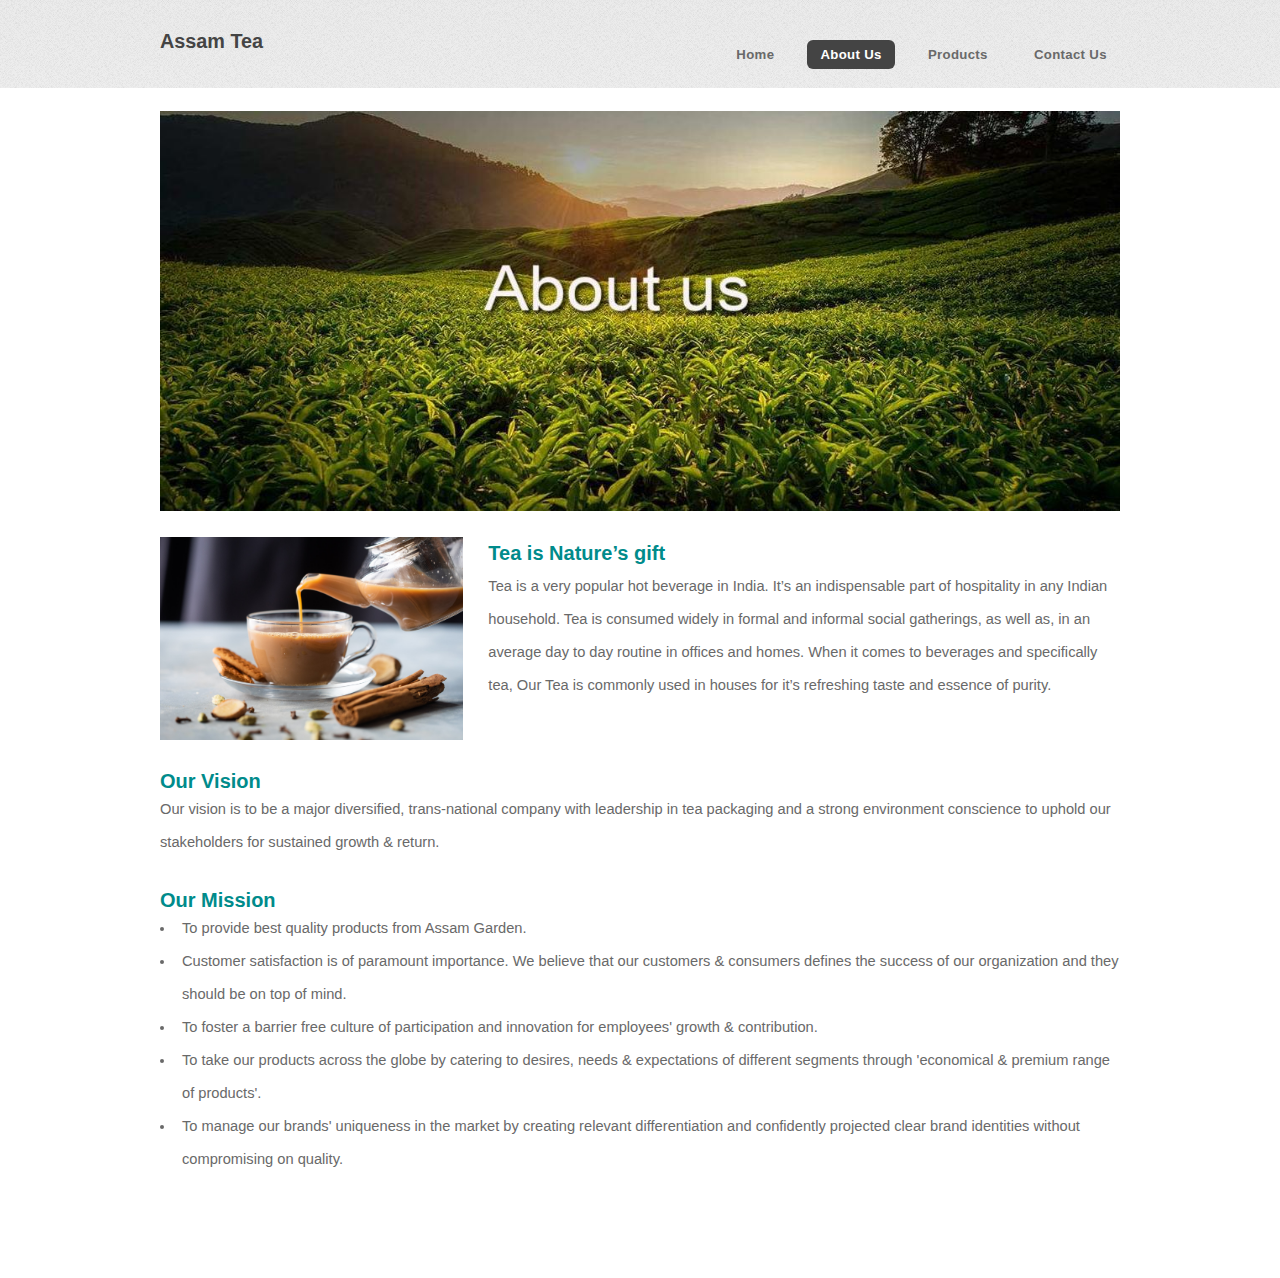
==== commit bf837395: "delivery banner move to footer." ====
--- a/about-us.html
+++ b/about-us.html
@@ -37,7 +37,7 @@
 
 <div id="main-wrapper">
     <div class="container">
-        <div class="row">
+        <div style="margin-top: -50px;">
             <img style="width: 100%;height: 400px;" src="images/about-us.jpg">
         </div>
 
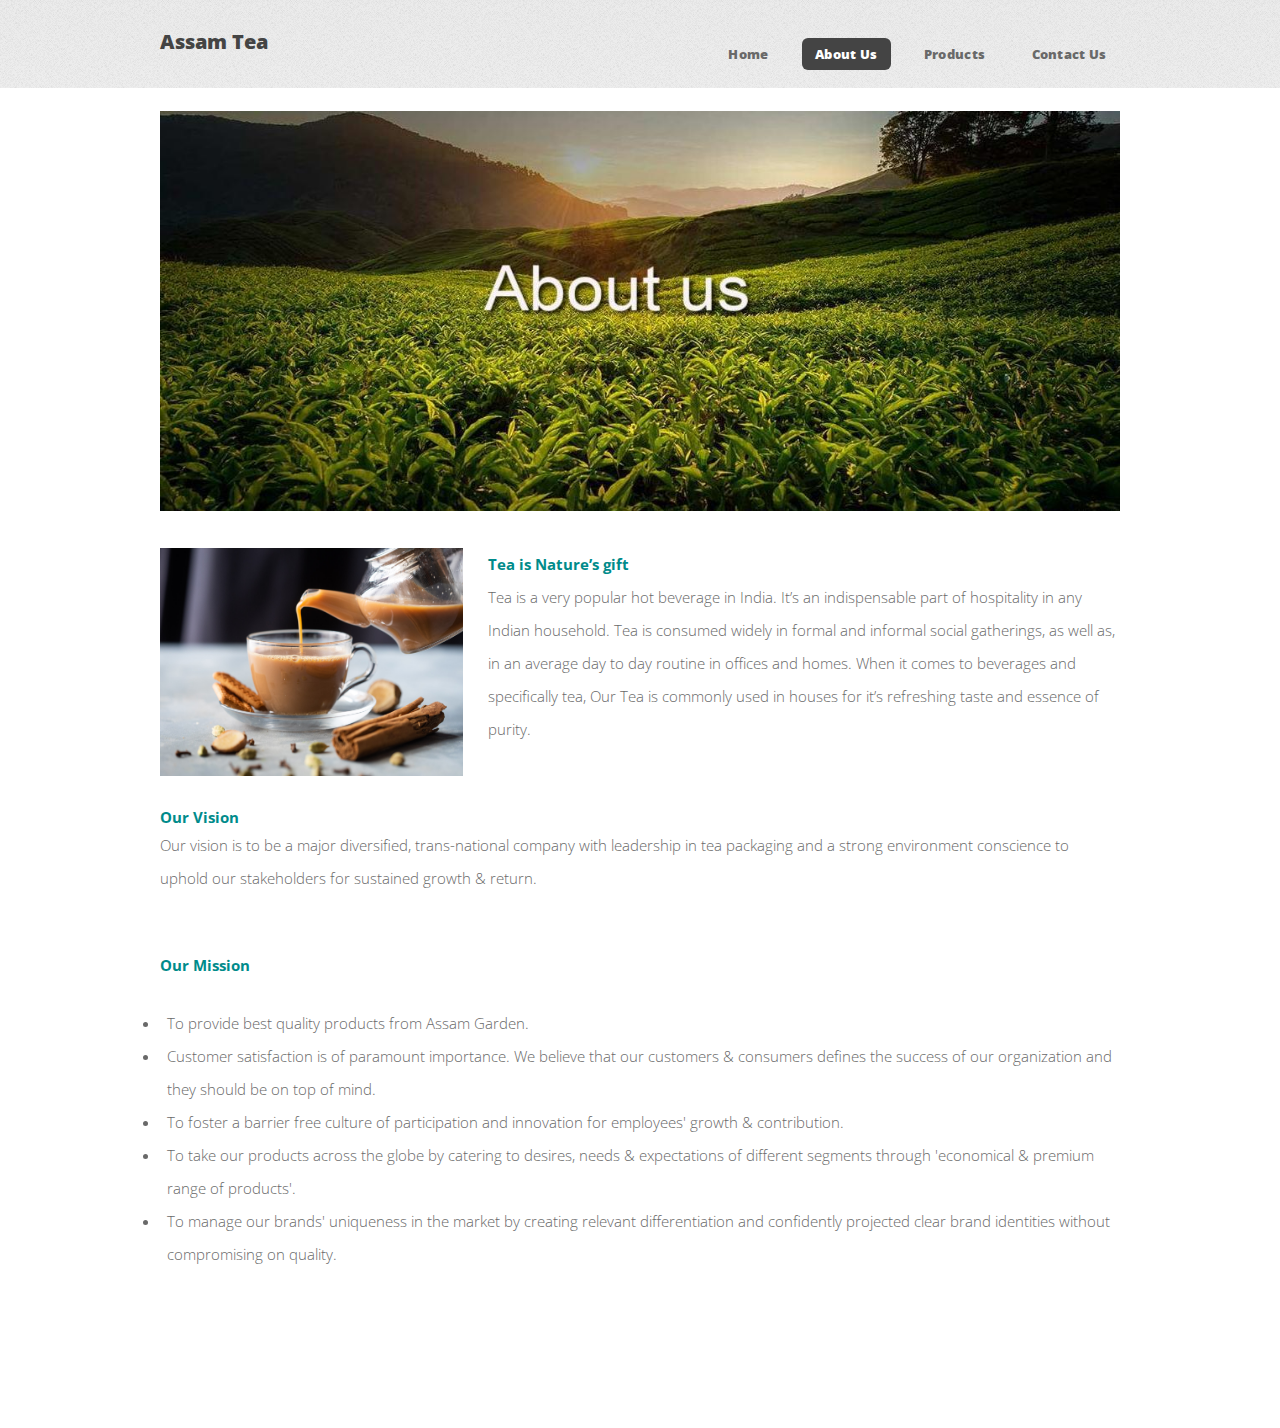
==== commit 8d457179: "mobile view better." ====
--- a/about-us.html
+++ b/about-us.html
@@ -2,9 +2,9 @@
 <html lang="en">
 <head>
     <title>Assam Tea</title>
+    <link rel="icon" href="images/tea-logo.jpeg" type="image/icon type">
     <meta charset="utf-8" />
     <link rel="stylesheet" href="assets/css/main.css" />
-    <link rel="stylesheet" href="assets/css/slideshow.css"/>
 
 </head>
 
@@ -33,51 +33,61 @@
 
         </header>
     </div>
-</div>
 
-<div id="main-wrapper">
-    <div class="container">
-        <div style="margin-top: -50px;">
-            <img style="width: 100%;height: 400px;" src="images/about-us.jpg">
-        </div>
-
-        <div class="row" style="margin-top: 1px!important;">
-            <div class="col-4 col-6-medium col-12-small">
-                <img style="width: 100%; height: 100%" src="images/chai-image.jpeg">
+    <div id="main-wrapper">
+        <div class="container">
+            <div style="margin-top: -50px;">
+                <img style="width: 100%;height: 400px;" src="images/about-us.jpg">
             </div>
 
-            <div class="col-8 col-6-medium col-12-small">
-                <div style="font-weight: bold;color: darkcyan;font-size: 20px;"> Tea is Nature’s gift</div>
-                <div>
-                    Tea is a very popular hot beverage in India. It’s an indispensable part of hospitality in any Indian household.
-                    Tea is consumed widely in formal and informal social gatherings, as well as, in an average day to day routine in offices and homes.
-                    When it comes to beverages and specifically tea,
-                    Our Tea is commonly used in houses for it’s refreshing taste and essence of purity.
-                </div>
-            </div>
-
-            <div class="row">
-                <div style="font-weight: bold;color: darkcyan;font-size: 20px;"> Our Vision</div>
-                <div style="margin-top: -30px;">
-                    Our vision is to be a major diversified,
-                    trans-national company with leadership in tea packaging and
-                    a strong environment conscience to uphold our stakeholders for sustained growth & return.
+            <div class="row" style="margin-top: 1px!important;">
+                <div class="col-4 col-12-medium col-12-small">
+                    <img style="width: 100%; height: 100%" src="images/chai-image.jpeg">
                 </div>
 
-                <div style="font-weight: bold;color: darkcyan;font-size: 20px;"> Our Mission</div>
-                <div style="margin-top: -30px;">
-                    <ul>
-                        <li> To provide best quality products from Assam Garden.</li>
-                        <li> Customer satisfaction is of paramount importance. We believe that our customers & consumers defines the success of our organization and they should be on top of mind.</li>
-                        <li> To foster a barrier free culture of participation and innovation for employees' growth & contribution.</li>
-                        <li> To take our products across the globe by catering to desires, needs & expectations of different segments through 'economical & premium range of products'.</li>
-                        <li> To manage our brands' uniqueness in the market by creating relevant differentiation and confidently projected clear brand identities without compromising on quality.</li>
-                    </ul>
+                <div class="col-8 col-12-medium col-12-small">
+                    <div style="font-weight: bold;color: darkcyan;"> Tea is Nature’s gift</div>
+                    <p>
+                        Tea is a very popular hot beverage in India. It’s an indispensable part of hospitality in any Indian household.
+                        Tea is consumed widely in formal and informal social gatherings, as well as, in an average day to day routine in offices and homes.
+                        When it comes to beverages and specifically tea,
+                        Our Tea is commonly used in houses for it’s refreshing taste and essence of purity.
+                    </p>
+                </div>
+
+                <div class="row">
+                    <div style="font-weight: bold;color: darkcyan;"> Our Vision</div>
+                    <p style="margin-top: -30px;">
+                        Our vision is to be a major diversified,
+                        trans-national company with leadership in tea packaging and
+                        a strong environment conscience to uphold our stakeholders for sustained growth & return.
+                    </p>
+
+                    <div style="font-weight: bold;color: darkcyan;"> Our Mission</div>
+                    <p style="margin-top: -30px;">
+                        <ul>
+                            <li> To provide best quality products from Assam Garden.</li>
+                            <li> Customer satisfaction is of paramount importance. We believe that our customers & consumers defines the success of our organization and they should be on top of mind.</li>
+                            <li> To foster a barrier free culture of participation and innovation for employees' growth & contribution.</li>
+                            <li> To take our products across the globe by catering to desires, needs & expectations of different segments through 'economical & premium range of products'.</li>
+                            <li> To manage our brands' uniqueness in the market by creating relevant differentiation and confidently projected clear brand identities without compromising on quality.</li>
+                        </ul>
+                    </p>
                 </div>
             </div>
         </div>
     </div>
+
 </div>
+
+<!-- Scripts -->
+
+<script src="assets/js/jquery.min.js"></script>
+<script src="assets/js/jquery.dropotron.min.js"></script>
+<script src="assets/js/browser.min.js"></script>
+<script src="assets/js/breakpoints.min.js"></script>
+<script src="assets/js/util.js"></script>
+<script src="assets/js/main.js"></script>
 
 
 </body>
--- a/assets/css/main.css
+++ b/assets/css/main.css
@@ -52,7 +52,7 @@
 }
 
 body {
-	-webkit-text-size-adjust: none;
+	-webkit-text-size-adjust: initial;
 }
 
 mark {
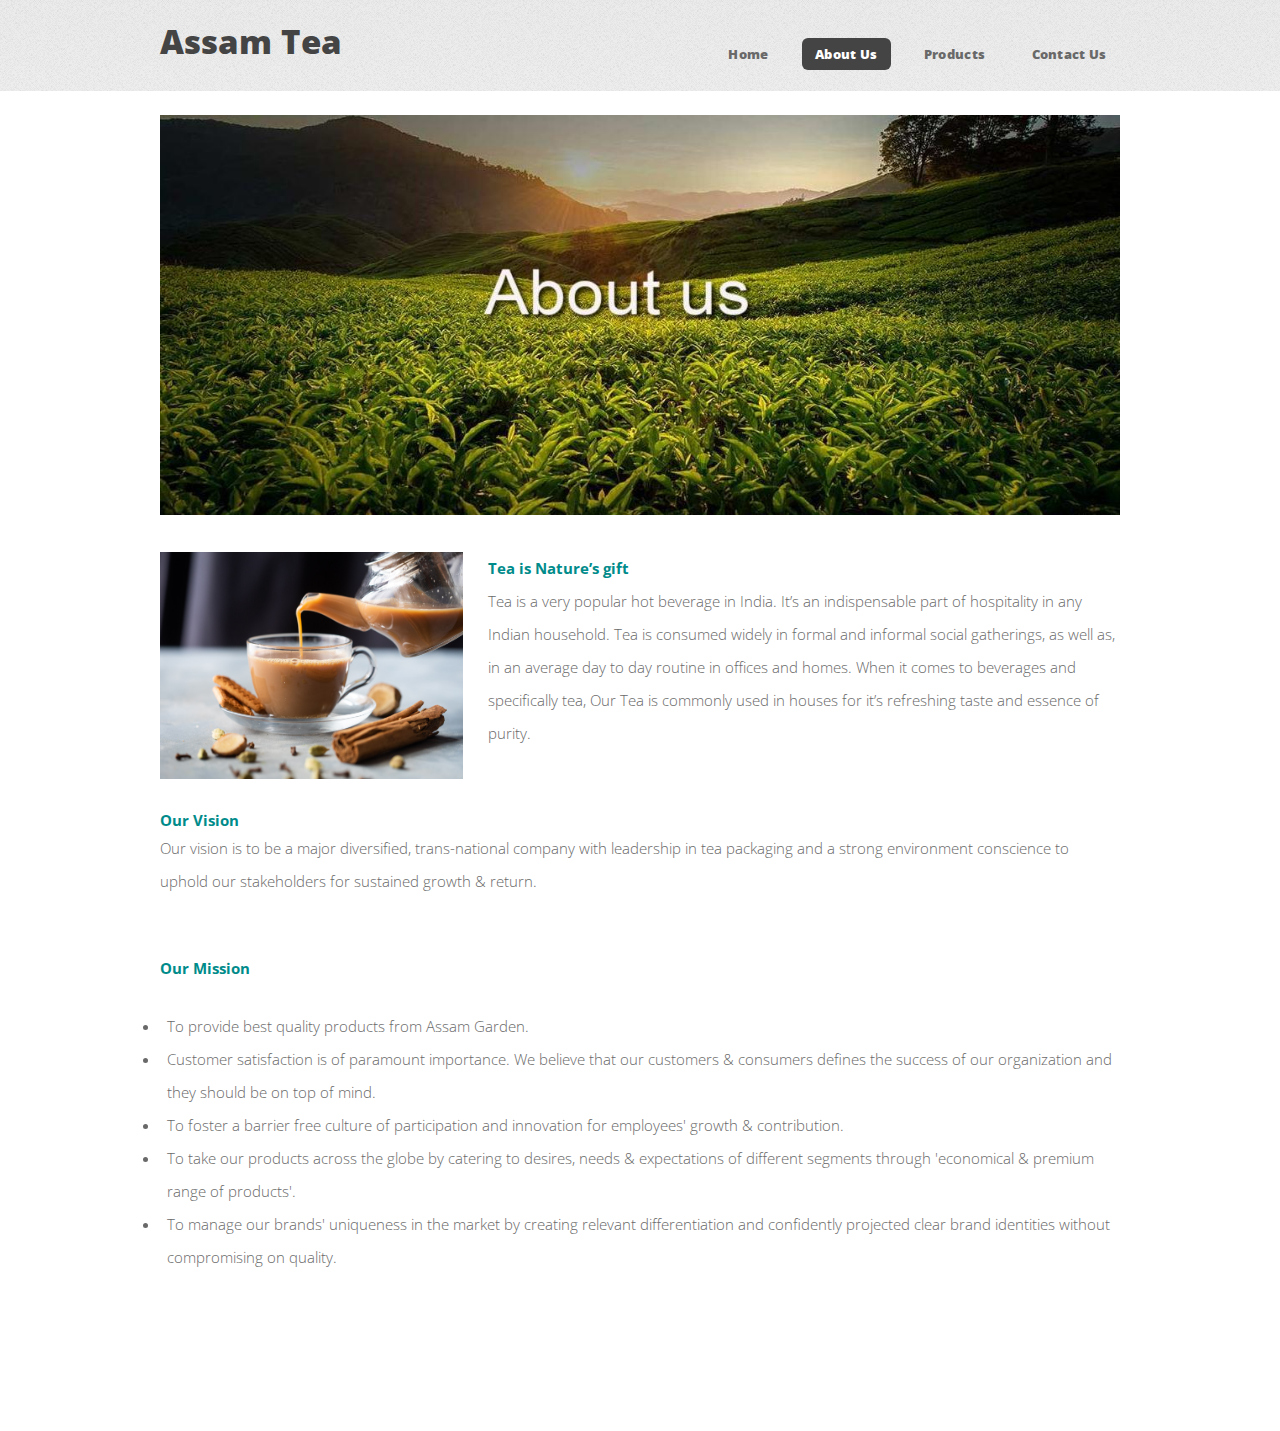
==== commit 8a0becaf: "mobile view better." ====
--- a/about-us.html
+++ b/about-us.html
@@ -18,7 +18,7 @@
             <!-- Logo -->
             <div id="logo">
                 <!--<img style="width: 50px; height: 50px" src="images/tea-logo%20copy.jpeg">-->
-                <h3>Assam Tea</h3>
+                <h2>Assam Tea</h2>
             </div>
 
             <!-- Nav -->
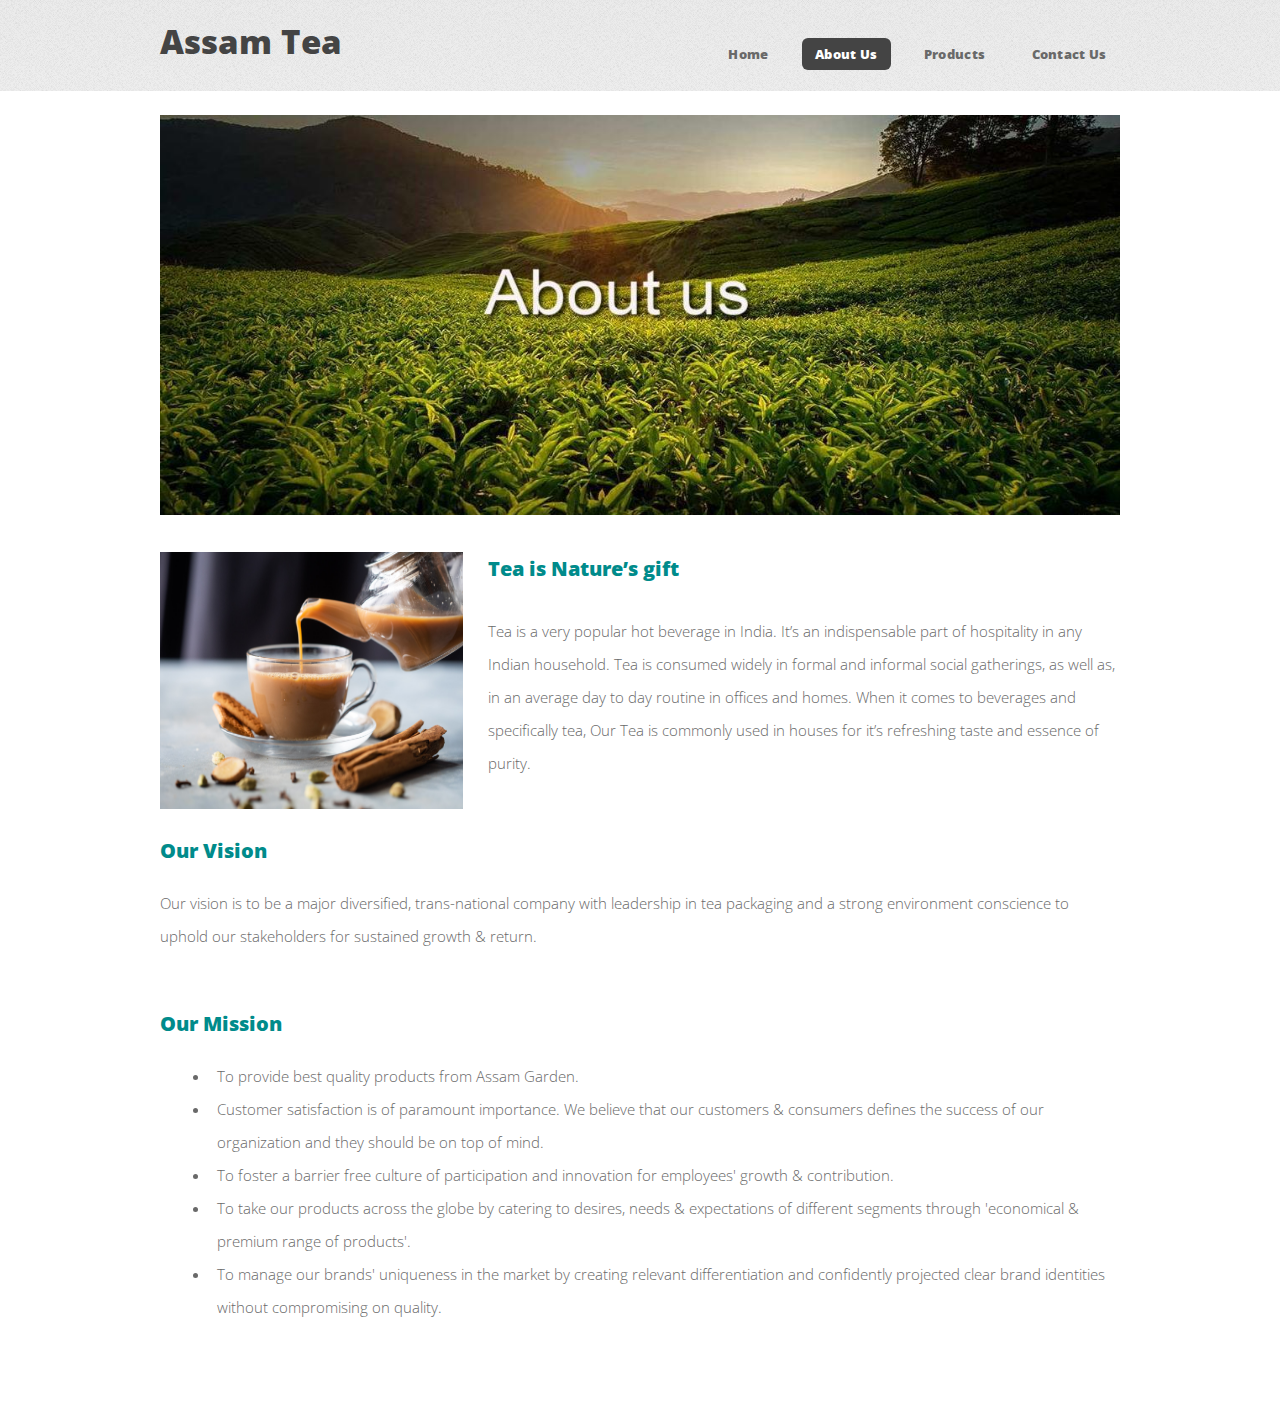
==== commit 78225f61: "mobile view better." ====
--- a/about-us.html
+++ b/about-us.html
@@ -3,8 +3,8 @@
 <head>
     <title>Assam Tea</title>
     <link rel="icon" href="images/tea-logo.jpeg" type="image/icon type">
-    <meta charset="utf-8" />
-    <link rel="stylesheet" href="assets/css/main.css" />
+    <meta charset="utf-8"/>
+    <link rel="stylesheet" href="assets/css/main.css"/>
 
 </head>
 
@@ -46,33 +46,42 @@
                 </div>
 
                 <div class="col-8 col-12-medium col-12-small">
-                    <div style="font-weight: bold;color: darkcyan;"> Tea is Nature’s gift</div>
-                    <p>
-                        Tea is a very popular hot beverage in India. It’s an indispensable part of hospitality in any Indian household.
-                        Tea is consumed widely in formal and informal social gatherings, as well as, in an average day to day routine in offices and homes.
+                    <h3 style="color: darkcyan;width: 100%;"> Tea is Nature’s gift</h3>
+                    <p style="margin-top: 30px">
+                        Tea is a very popular hot beverage in India. It’s an indispensable part of hospitality in any
+                        Indian household.
+                        Tea is consumed widely in formal and informal social gatherings, as well as, in an average day
+                        to day routine in offices and homes.
                         When it comes to beverages and specifically tea,
                         Our Tea is commonly used in houses for it’s refreshing taste and essence of purity.
                     </p>
                 </div>
 
-                <div class="row">
-                    <div style="font-weight: bold;color: darkcyan;"> Our Vision</div>
-                    <p style="margin-top: -30px;">
+                <div class="">
+                    <h3 style="color: darkcyan;width: 100%;"> Our Vision</h3>
+                    <p>
                         Our vision is to be a major diversified,
                         trans-national company with leadership in tea packaging and
                         a strong environment conscience to uphold our stakeholders for sustained growth & return.
                     </p>
-
-                    <div style="font-weight: bold;color: darkcyan;"> Our Mission</div>
-                    <p style="margin-top: -30px;">
-                        <ul>
-                            <li> To provide best quality products from Assam Garden.</li>
-                            <li> Customer satisfaction is of paramount importance. We believe that our customers & consumers defines the success of our organization and they should be on top of mind.</li>
-                            <li> To foster a barrier free culture of participation and innovation for employees' growth & contribution.</li>
-                            <li> To take our products across the globe by catering to desires, needs & expectations of different segments through 'economical & premium range of products'.</li>
-                            <li> To manage our brands' uniqueness in the market by creating relevant differentiation and confidently projected clear brand identities without compromising on quality.</li>
-                        </ul>
-                    </p>
+                </div>
+                <div class="">
+                    <h3 style="color: darkcyan;width: 100%;"> Our Mission</h3>
+                    <ul style="width: 100%;padding-left: 50px;">
+                        <li> To provide best quality products from Assam Garden.</li>
+                        <li> Customer satisfaction is of paramount importance. We believe that our customers & consumers
+                            defines the success of our organization and they should be on top of mind.
+                        </li>
+                        <li> To foster a barrier free culture of participation and innovation for employees' growth &
+                            contribution.
+                        </li>
+                        <li> To take our products across the globe by catering to desires, needs & expectations of
+                            different segments through 'economical & premium range of products'.
+                        </li>
+                        <li> To manage our brands' uniqueness in the market by creating relevant differentiation and
+                            confidently projected clear brand identities without compromising on quality.
+                        </li>
+                    </ul>
                 </div>
             </div>
         </div>
--- a/assets/css/main.css
+++ b/assets/css/main.css
@@ -1922,7 +1922,7 @@
 	}
 
 	#footer-wrapper {
-		padding: 6em 0 8em 0;
+		padding: 2em 0 8em 0;
 	}
 
 /* Header */
